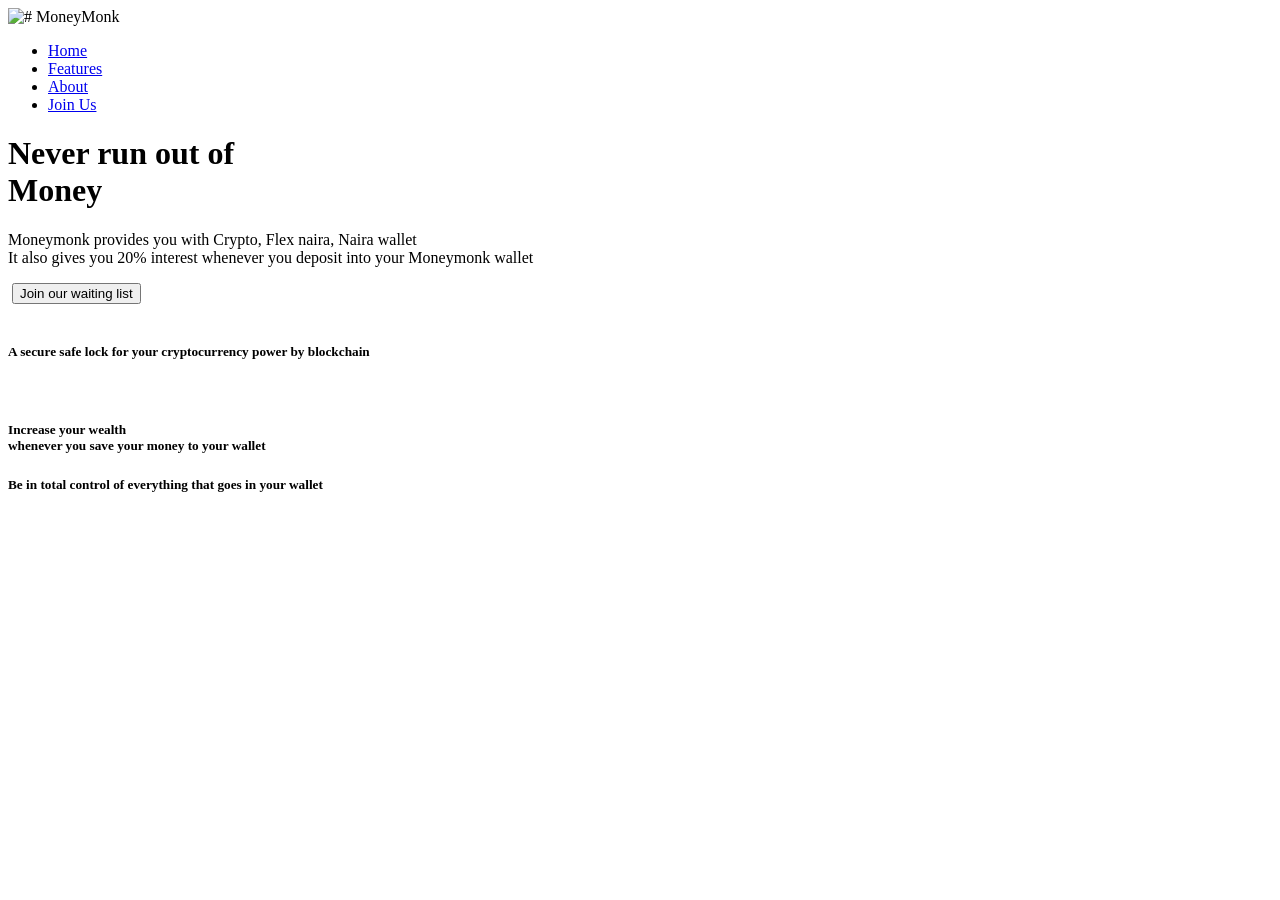
==== index.html @ 7cf6cbc8 "Add files via upload Updated first commit" ====
<!DOCTYPE html>
<html lang="en">
<head>
    <meta charset="UTF-8">
    <meta http-equiv="X-UA-Compatible" content="IE=edge">
    <meta name="viewport" content="width=device-width, initial-scale=1.0">
    <link rel="stylesheet" href="style.css">
    <title>Moneymonk</title>
</head>
<body>
  <div class="nav-links">
    <div class="logo">
        <img src="images/05062021-07_generated.jpg" alt="#"> MoneyMonk
  
    </div>
      <ul>
          <li><a href="#">Home</a></li>
          <li><a href="#">Features</a></li>
          <li><a href="#">About</a></li>
          <li><a href="#">Join Us</a></li>

      </ul>
      </div>
    </div>
      <!--main section-->
      <div class="main-content">
      <div class="main-content heading">
          <h1>Never run out of <br>
        Money</h1>
          <p>Moneymonk provides you with Crypto, Flex naira, Naira wallet <br>
        It also gives you 20% interest whenever you deposit into your Moneymonk wallet </p>
        <img src="images/2905292.png" alt="">
        <button>Join our waiting list</button>

    </div>

    </div>
    <!--Sub-section-->
    <div class="feature-box">
            <div class="box-1">
                <img src="" alt="" class="">
                <h5>A secure safe lock for your cryptocurrency power by blockchain </h5>
            </div>
            <div class="box-2">
                <img src="" alt="" class="">
            <h5> Increase your wealth <br> whenever you save your money to your wallet</h5>            </div>
        </div>
        <div class="box-3">
            <h5>Be in total control of everything that goes in your wallet</h5>
        </div>
        </div>
    </div>
  </div>
<script>

</script>  
</body>
</html>
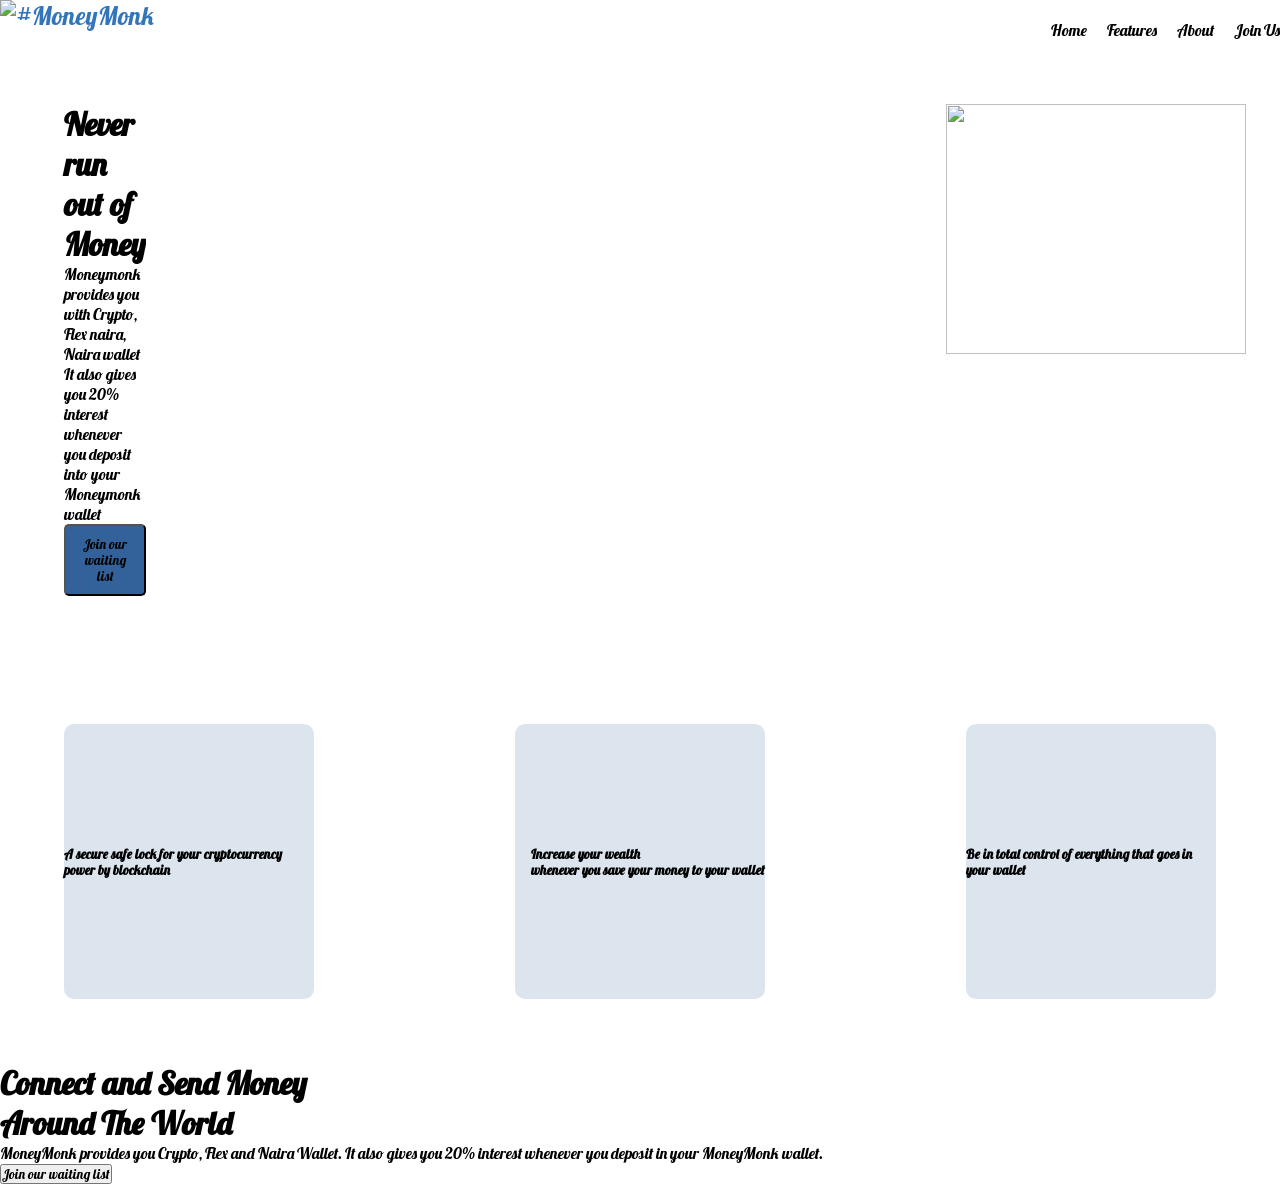
==== commit ac1d5cf3: "various changes were made" ====
--- a/index.html
+++ b/index.html
@@ -9,51 +9,53 @@
     <title>Moneymonk</title>
 </head>
 <body>
-  <div class="nav-links">
-    <div class="logo">
-        <img src="images/05062021-07_generated.jpg" alt="#"> MoneyMonk
-  
-    </div>
-      <ul>
-          <li><a href="#">Home</a></li>
-          <li><a href="#">Features</a></li>
-          <li><a href="#">About</a></li>
-          <li><a href="#">Join Us</a></li>
+<div class="nav-links">
+  <div class="logo">
+    <img src="images/05062021-07_generated.jpg" alt="#"> MoneyMonk
+  </div>
 
-      </ul>
-      </div>
-    </div>
-      <!--main section-->
-      <div class="main-content">
-      <div class="main-content heading">
-          <h1>Never run out of <br>
-        Money</h1>
-          <p>Moneymonk provides you with Crypto, Flex naira, Naira wallet <br>
-        It also gives you 20% interest whenever you deposit into your Moneymonk wallet </p>
-        <img src="images/2905292.png" alt="">
-        <button>Join our waiting list</button>
+  <ul>
+    <li><a href="#">Home</a></li>
+    <li><a href="#">Features</a></li>
+    <li><a href="#">About</a></li>
+    <li><a href="#">Join Us</a></li>
+  </ul>
+</div>
 
-    </div>
+<!--main section-->
+<div class="main-content">
+  <div class="heading">
+    <h1>Never run out of Money</h1>
+    <p>
+      Moneymonk provides you with Crypto, Flex naira, Naira wallet It also gives you 20% interest whenever you
+      deposit into your Moneymonk wallet
+    </p>
+    <button>Join our waiting list</button>
+  </div>
 
-    </div>
-    <!--Sub-section-->
-    <div class="feature-box">
-            <div class="box-1">
-                <img src="" alt="" class="">
-                <h5>A secure safe lock for your cryptocurrency power by blockchain </h5>
-            </div>
-            <div class="box-2">
-                <img src="" alt="" class="">
-            <h5> Increase your wealth <br> whenever you save your money to your wallet</h5>            </div>
-        </div>
-        <div class="box-3">
-            <h5>Be in total control of everything that goes in your wallet</h5>
-        </div>
-        </div>
-    </div>
+  <img src="images/2905292.png" alt="">
+</div>
+
+<!--Sub-section-->
+<div class="feature-box">
+  <div class="box-1">
+    <img src="" alt="" class="">
+    <h5>A secure safe lock for your cryptocurrency power by blockchain </h5>
   </div>
-<script>
 
-</script>  
-</body>
-</html>+  <div class="box-2">
+    <img src="" alt="" class="">
+    <h5> Increase your wealth <br> whenever you save your money to your wallet</h5>
+  </div>
+
+  <div class="box-3">
+    <h5>Be in total control of everything that goes in your wallet</h5>  </div>
+</div>
+</div>
+
+<div class="sub-content">
+  <div class="heading">
+  <h1>Connect and Send Money<br> Around The World</h1>
+  <p>MoneyMonk provides you Crypto, Flex and Naira Wallet. It also gives you 20% interest whenever you deposit in your MoneyMonk wallet.</p>
+<button>Join our waiting list</button>
+</div>
--- a/style.css
+++ b/style.css
@@ -0,0 +1,218 @@
+@import url('https://fonts.googleapis.com/css2?family=Lobster&display=swap');
+  
+* {
+    margin: 0;
+    padding: 0;
+    box-sizing: content-box;
+    font-family: Lobster, cursive;
+}
+
+div.navbar {
+    display: flex;
+    justify-content: space-between;
+    padding: 1% 5%;
+    width: 50vw;
+    background: burlywood;
+}
+
+
+div.logo {
+    display: flex;
+    font-size: 25px;
+    color: #3375BB;
+    height: 20px;
+
+
+}
+
+div.navlinks {
+    display: flex; 
+    margin: auto;
+    padding: 0;
+    width: 100%;
+
+}
+
+ul {
+    display: flex;
+    justify-content: right;
+    list-style: none;
+    
+    
+
+}
+li {
+    padding-left: 20px;
+    
+    
+}
+
+ li a {
+    text-decoration: none;
+    color: black;
+    padding:0 ;
+}
+
+ul li a:hover {
+    color: #304853;
+    background: #33629A;
+    padding: 0.5rem;
+    border-radius: 5px;
+}
+
+div.main-content {
+    display: flex;
+    background: white;
+    padding: 5%;
+}
+
+div.main-content heading h1 {
+    font-size: 300;
+    margin: 80px 20px 40px 100px;
+    height: 250px;
+    text-transform: uppercase;
+    letter-spacing: 2px;
+    font-weight: 600px;
+    color: #1A1A1A;
+}
+
+div.main-content heading p {
+    text-align: left;
+    padding-top: 0.7rem;
+    color: black;
+    font-size: 800;
+    font-weight: 900px;
+    letter-spacing: 2px;
+}
+
+ div.main-content img {
+     background: white;
+     height: 250px;
+     width: 300px;
+     padding-left: 800px;
+     padnhp;ding-top: 5px;
+     padding-right: 10px;
+     border-radius: 3px;
+ }
+
+div.main-content button {
+    background: #33629A;
+     border-radius: 5px;
+     font-size: 500;
+     padding: 10px;
+}
+
+ div.feature-box {
+     display: flex;
+     justify-content: space-between;
+     align-items: center;
+     background: white;
+     padding: 5%;
+
+
+ } 
+
+ div.box-1 {
+     display: flex;
+     justify-content: space-between;
+     align-items: center;
+    background: #DCE4EE;
+    height: 275px;
+    width: 250px;
+    border-radius: 10px;
+ }
+ div.box-2 {
+     display: flex;
+     justify-content: space-between;
+     align-items: center;
+    background: #DCE4EE;
+    height: 275px;
+    width: 250px;
+    border-radius: 10px;
+ }
+    
+div.box-3 {
+    display: flex;
+    justify-content: space-between;
+    align-items: center;
+    background: #DCE4EE;  
+    height: 275px;
+    width: 250px;  
+    border-radius: 10px;
+}
+
+
+
+
+
+
+
+
+    
+}    
+    
+    
+    
+    
+    
+    
+    
+    
+    
+    
+    
+    
+    
+    
+    
+    
+    
+    
+    
+    
+    
+    
+    
+    
+    
+    
+    
+    
+    
+    
+    
+    
+    
+    
+    
+    
+    
+    
+    
+    
+    
+    
+    
+    
+    
+    
+    
+    
+    
+    
+    
+    
+    
+    
+    
+    
+    
+    
+    
+    
+    
+    
+    
+    
+    
+}
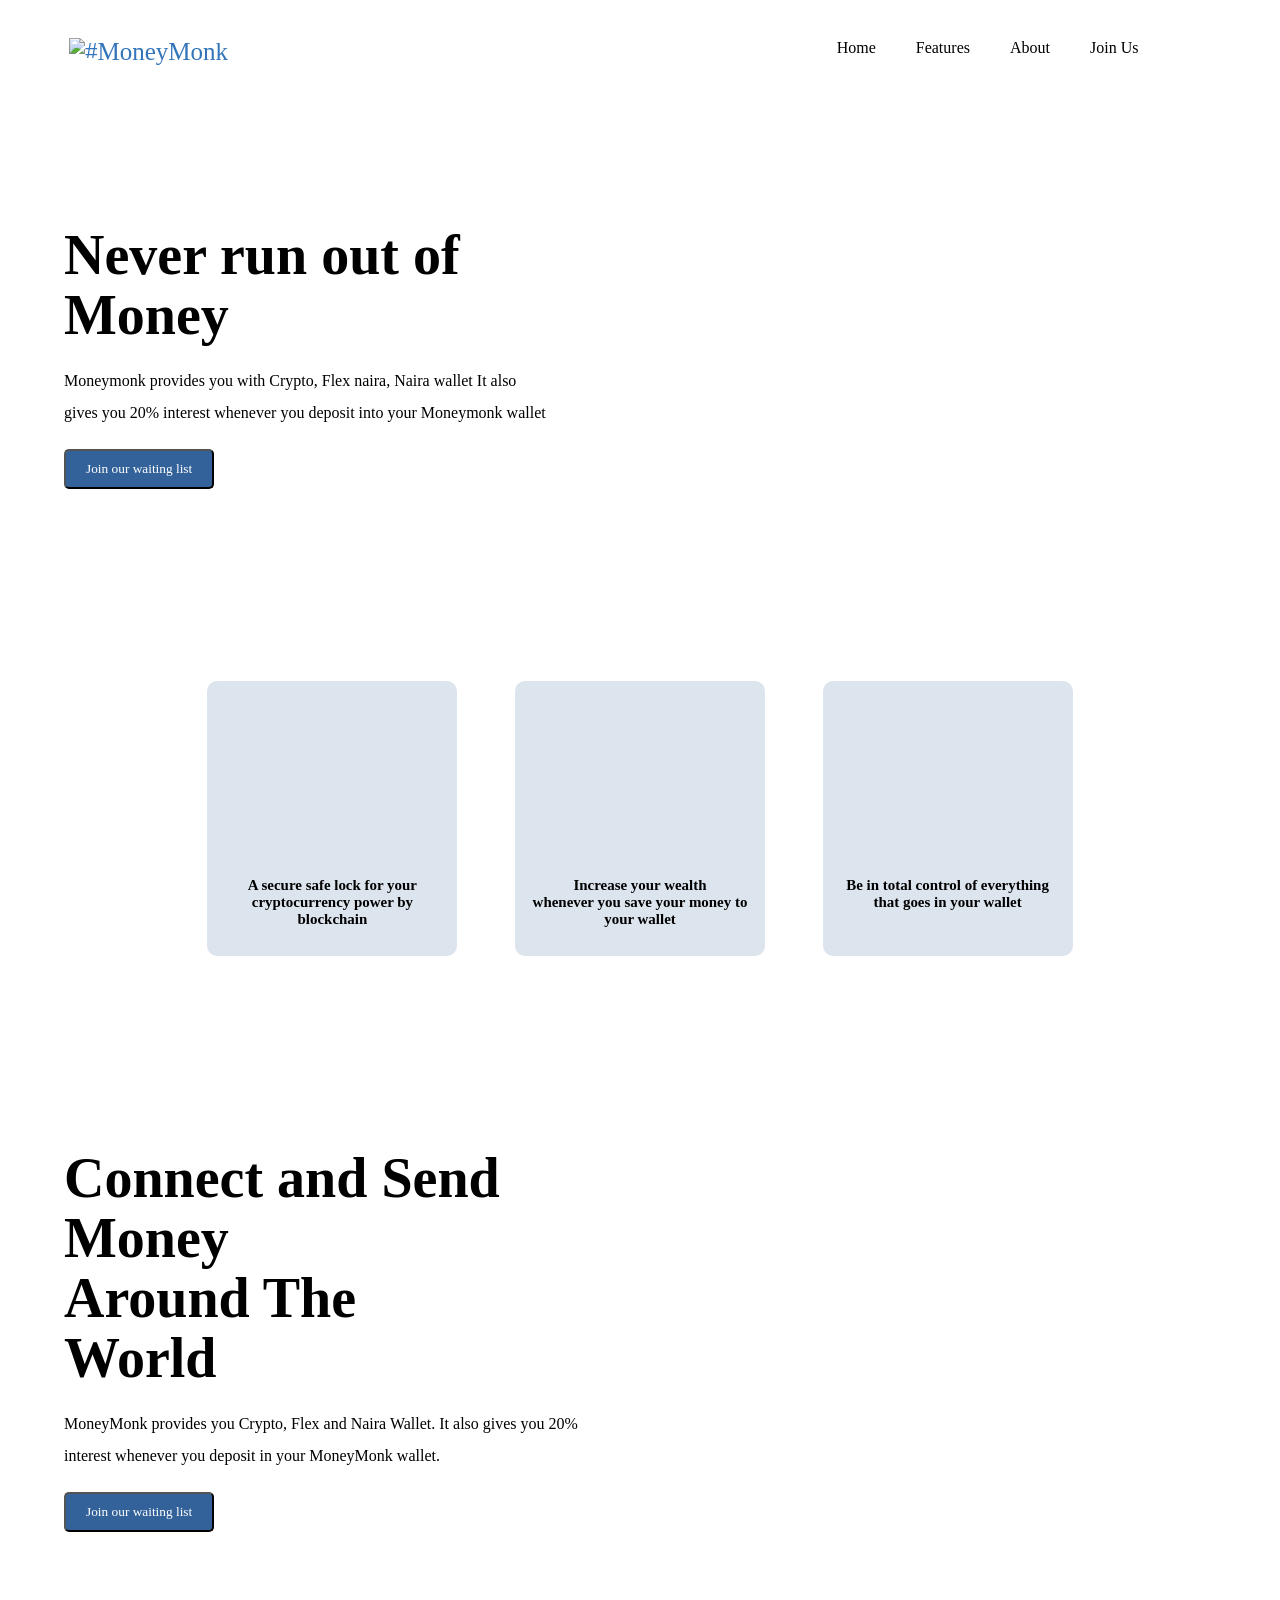
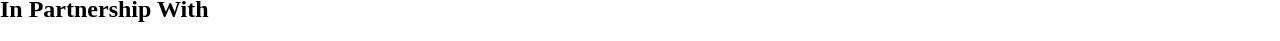
==== commit e7034dd3: "added a new line of code" ====
--- a/index.html
+++ b/index.html
@@ -11,7 +11,7 @@
 <body>
 <div class="nav-links">
   <div class="logo">
-    <img src="images/05062021-07_generated.jpg" alt="#"> MoneyMonk
+    <img src="images/05062021-07_generated-removebg-preview.png" alt="#"> MoneyMonk
   </div>
 
   <ul>
@@ -39,18 +39,19 @@
 <!--Sub-section-->
 <div class="feature-box">
   <div class="box-1">
-    <img src="" alt="" class="">
+    <img src="images/sensei9-removebg-preview.png" alt="" class="">
     <h5>A secure safe lock for your cryptocurrency power by blockchain </h5>
-  </div>
+   </div> 
 
   <div class="box-2">
-    <img src="" alt="" class="">
+    <img src="images/sensei4-removebg-preview.png" alt="" class="">
     <h5> Increase your wealth <br> whenever you save your money to your wallet</h5>
   </div>
 
   <div class="box-3">
+    <img src="images/sensei10-removebg-preview.png" alt="">
     <h5>Be in total control of everything that goes in your wallet</h5>  </div>
-</div>
+  </div>
 </div>
 
 <div class="sub-content">
@@ -59,3 +60,15 @@
   <p>MoneyMonk provides you Crypto, Flex and Naira Wallet. It also gives you 20% interest whenever you deposit in your MoneyMonk wallet.</p>
 <button>Join our waiting list</button>
 </div>
+
+<img src="images/connection3.jpeg" alt="">
+</div>
+
+
+<footer>
+  <h2>In Partnership With</h2>
+  <img src="images/sensei2.jpeg" alt="">
+  <img src="images/sensei8.jpeg" alt="">
+  <img src="images/sensei6.jpeg" alt="">
+  <img src="images/sensei5.jpeg" alt="">
+</footer>
--- a/style.css
+++ b/style.css
@@ -1,164 +1,214 @@
-@import url('https://fonts.googleapis.com/css2?family=Lobster&display=swap');
-  
-* {
-    margin: 0;
-    padding: 0;
-    box-sizing: content-box;
-    font-family: Lobster, cursive;
+ @import url('https://fonts.googleapis.com/css2?family=Lobster&display=swap');
+    
+    * {
+      margin: 0;
+      padding: 0;
+      box-sizing: content-box;
+      font-family: Inter, cursive;
+    }
+    
+    /* What does this work for? */
+    
+    /*
+    div.navbar {
+      display: flex;
+      justify-content: space-between;
+      padding: 1% 5%;
+      width: 50vw;
+      background: burlywood;
+    }
+    */
+    
+    div.logo {
+      display: flex;
+      font-size: 25px;
+      color: #3375bb;
+      margin-left: 5px;
+      height: 20px;
+      background: white;
+     }
+      /* it suuposed to be div.nav-links not div.navlinks */
+    div.nav-links {
+      display: flex;
+      justify-content: space-between;
+      align-items: center;
+      padding: 3% 5%;
+      max-width: 100%;
+    }
+    
+    ul {
+      display: flex;
+      padding-right: 5%;
+      list-style: none;
+    }
+    
+    li a {
+      padding: 0 20px;
+      text-decoration: none;
+      color: black;
+    }
+    
+    li a:hover {
+      color: white;
+      background: #33629a;
+      padding: 10px 20px;
+      border-radius: 5px;
+    }
+    
+    /*
+    li {
+      padding-left: 20px;
+    }
+    
+    li a {
+      text-decoration: none;
+      color: black;
+      padding: 0;
+    }
+    
+    ul 
+    
+    */
+    
+    div.main-content {
+        display: flex;
+      align-items: center;
+      line-height: 2;
+      padding: 10% 5% 5% 5%;
+    }
+    
+    div.main-content.heading {
+      display: flex;
+      flex-direction: column;
+    }
+    
+    .heading p {
+      padding: 20px 0;
+      width: 60%;
+    }
+    
+    .heading h1 {
+      width: 50%;
+      font-size: 3.5rem;
+      line-height: 60px;
+    }
+    
+    .heading button {
+      background: #33629a;
+      color: white;
+      border-radius: 5px;
+      font-size: 500;
+      padding: 10px 20px;
+      cursor: pointer;
+    }
+    
+    div.main-content img {
+      width: 400px;
+      border-radius: 3px;
+    }
+    
+    /*
+    div.main-content heading h1 {
+      font-size: 300;
+      margin: 80px 20px 40px 100px;
+      height: 250px;
+      text-transform: uppercase;
+      letter-spacing: 2px;
+      font-weight: 600px;
+      color: #1a1a1a;
+    }
+    
+    div.main-content heading p {
+      text-align: left;
+      padding-top: 0.7rem;
+      color: black;
+      font-size: 800;
+      font-weight: 900px;
+      letter-spacing: 2px;
+    }
+    
+    div.main-content img {
+      background: white;
+      height: 250px;
+      width: 300px;
+      border-radius: 3px;
+    }
+    
+    div.main-content button {
+      background: #33629a;
+      border-radius: 5px;
+      font-size: 500;
+      padding: 10px;
+    }
+    */
+    
+    div.feature-box {
+      display: flex;
+      justify-content: center;
+      align-items: center;
+      text-align: center;
+      font-size: 18px;
+      font-weight: 600;
+      padding: 10% 5% 5% 5%;
+    }
+    div.feature-box  h5{
+        padding: 70% 5% 5% 5%;
+        
+    }
+
+    div.box-1 {
+      background: #dce4ee;
+      height: 275px;
+      width: 250px;
+      border-radius: 10px;
+    }
+    
+    div.box-2 {
+      background: #dce4ee;
+      height: 275px;
+      width: 250px;
+      border-radius: 10px;
+      margin: 0 5%;
+    }
+    
+    div.box-3 {
+      background: #dce4ee;
+      height: 275px;
+      width: 250px;
+      border-radius: 10px;
+    }
+
+ div.sub-content {
+    display: flex;
+    align-items: center;
+    line-height: 2;
+    padding: 10% 5% 5% 5%;
+ } 
+ 
+ div.sub-content.heading {
+     display: flex;
+     flex-direction: column;
+ }
+
+ .heading p {
+     padding: 20px 0;
+     width: 60%;
+ }
+
+.heading h5 {
+    width: 60%;
+    font-size: 3.5rem;
+    line-height: 60px;
+} 
+
+.heading button {
+    background: #33629a;
+    color: white;
+    border-radius: 5px;
+    font-size: 500;
+    padding: 10px 20px;
+    cursor: pointer;
 }
-
-div.navbar {
-    display: flex;
-    justify-content: space-between;
-    padding: 1% 5%;
-    width: 50vw;
-    background: burlywood;
-}
-
-
-div.logo {
-    display: flex;
-    font-size: 25px;
-    color: #3375BB;
-    height: 20px;
-
-
-}
-
-div.navlinks {
-    display: flex; 
-    margin: auto;
-    padding: 0;
-    width: 100%;
-
-}
-
-ul {
-    display: flex;
-    justify-content: right;
-    list-style: none;
-    
-    
-
-}
-li {
-    padding-left: 20px;
-    
-    
-}
-
- li a {
-    text-decoration: none;
-    color: black;
-    padding:0 ;
-}
-
-ul li a:hover {
-    color: #304853;
-    background: #33629A;
-    padding: 0.5rem;
-    border-radius: 5px;
-}
-
-div.main-content {
-    display: flex;
-    background: white;
-    padding: 5%;
-}
-
-div.main-content heading h1 {
-    font-size: 300;
-    margin: 80px 20px 40px 100px;
-    height: 250px;
-    text-transform: uppercase;
-    letter-spacing: 2px;
-    font-weight: 600px;
-    color: #1A1A1A;
-}
-
-div.main-content heading p {
-    text-align: left;
-    padding-top: 0.7rem;
-    color: black;
-    font-size: 800;
-    font-weight: 900px;
-    letter-spacing: 2px;
-}
-
- div.main-content img {
-     background: white;
-     height: 250px;
-     width: 300px;
-     padding-left: 800px;
-     padnhp;ding-top: 5px;
-     padding-right: 10px;
-     border-radius: 3px;
- }
-
-div.main-content button {
-    background: #33629A;
-     border-radius: 5px;
-     font-size: 500;
-     padding: 10px;
-}
-
- div.feature-box {
-     display: flex;
-     justify-content: space-between;
-     align-items: center;
-     background: white;
-     padding: 5%;
-
-
- } 
-
- div.box-1 {
-     display: flex;
-     justify-content: space-between;
-     align-items: center;
-    background: #DCE4EE;
-    height: 275px;
-    width: 250px;
-    border-radius: 10px;
- }
- div.box-2 {
-     display: flex;
-     justify-content: space-between;
-     align-items: center;
-    background: #DCE4EE;
-    height: 275px;
-    width: 250px;
-    border-radius: 10px;
- }
-    
-div.box-3 {
-    display: flex;
-    justify-content: space-between;
-    align-items: center;
-    background: #DCE4EE;  
-    height: 275px;
-    width: 250px;  
-    border-radius: 10px;
-}
-
-
-
-
-
-
-
-
-    
-}    
-    
-    
-    
-    
-    
-    
-    
-    
-    
     
     
     
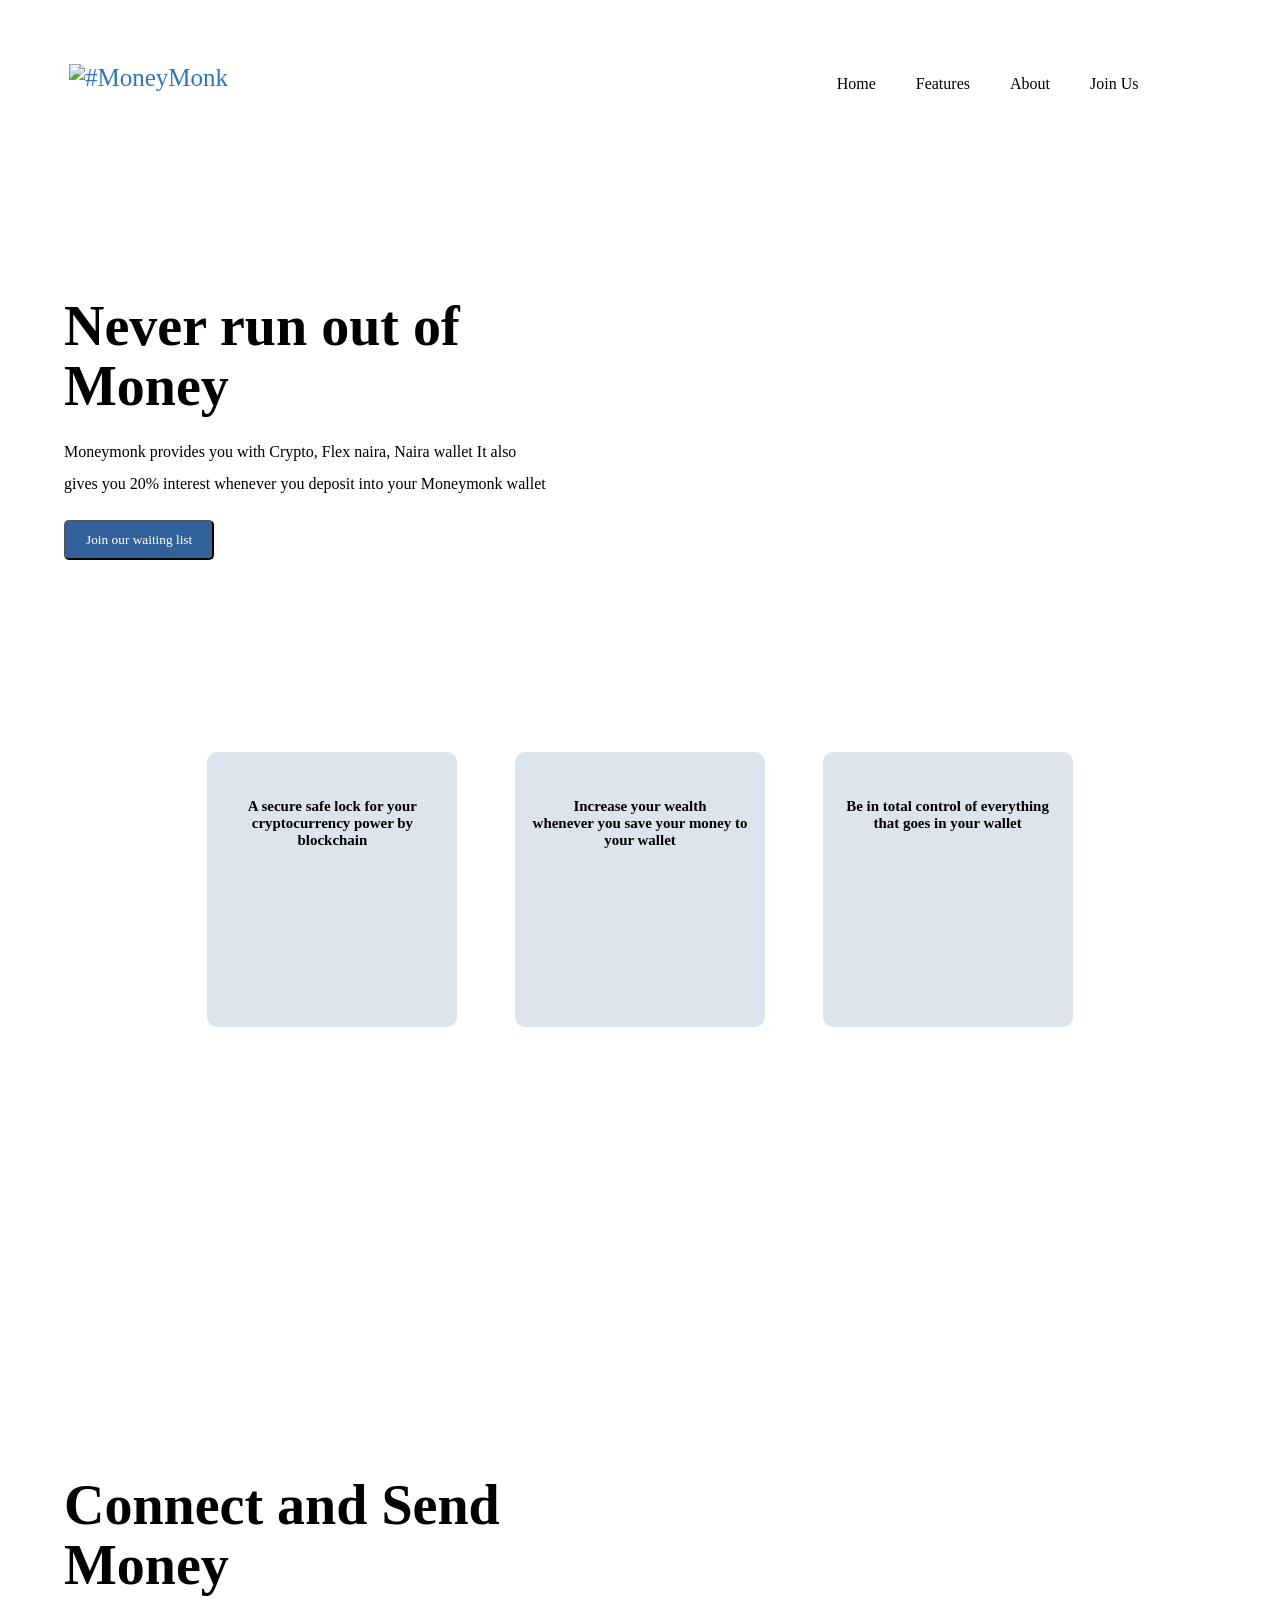
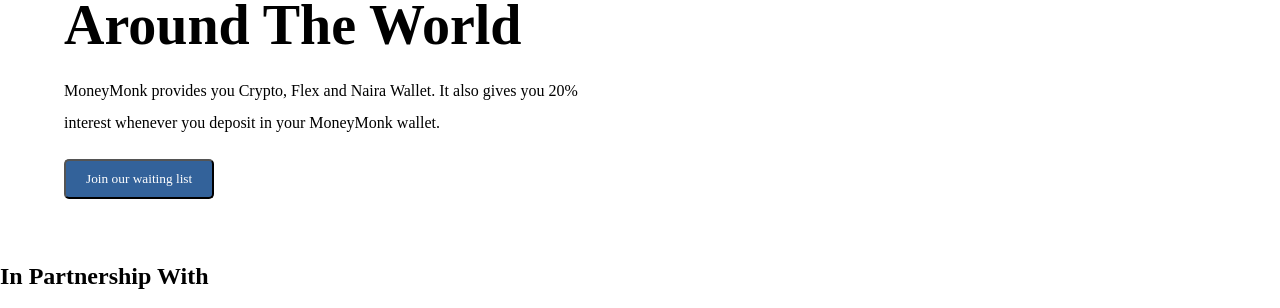
==== commit 40adeae3: "recently pushed" ====
--- a/index.html
+++ b/index.html
@@ -20,6 +20,7 @@
     <li><a href="#">About</a></li>
     <li><a href="#">Join Us</a></li>
   </ul>
+</div>
 </div>
 
 <!--main section-->
@@ -59,16 +60,18 @@
   <h1>Connect and Send Money<br> Around The World</h1>
   <p>MoneyMonk provides you Crypto, Flex and Naira Wallet. It also gives you 20% interest whenever you deposit in your MoneyMonk wallet.</p>
 <button>Join our waiting list</button>
+  </div>
+
+<img src="images\connection3-removebg-preview (1).png" alt="">
 </div>
 
-<img src="images/connection3.jpeg" alt="">
-</div>
-
-
-<footer>
+<div class="footer">
   <h2>In Partnership With</h2>
+<div class="images">
+  <div>
   <img src="images/sensei2.jpeg" alt="">
   <img src="images/sensei8.jpeg" alt="">
   <img src="images/sensei6.jpeg" alt="">
   <img src="images/sensei5.jpeg" alt="">
-</footer>
+</div>
+</div>
--- a/style.css
+++ b/style.css
@@ -24,7 +24,7 @@
       font-size: 25px;
       color: #3375bb;
       margin-left: 5px;
-      height: 20px;
+      height: 40px;
       background: white;
      }
       /* it suuposed to be div.nav-links not div.navlinks */
@@ -32,7 +32,7 @@
       display: flex;
       justify-content: space-between;
       align-items: center;
-      padding: 3% 5%;
+      padding: 5% 5%;
       max-width: 100%;
     }
     
@@ -85,10 +85,11 @@
     .heading p {
       padding: 20px 0;
       width: 60%;
+      
     }
     
     .heading h1 {
-      width: 50%;
+      width: 60%;
       font-size: 3.5rem;
       line-height: 60px;
     }
@@ -145,16 +146,15 @@
     div.feature-box {
       display: flex;
       justify-content: center;
-      align-items: center;
       text-align: center;
       font-size: 18px;
       font-weight: 600;
       padding: 10% 5% 5% 5%;
     }
     div.feature-box  h5{
-        padding: 70% 5% 5% 5%;
-        
-    }
+        padding: 10% 5% 5% 5%;    
+    }
+
 
     div.box-1 {
       background: #dce4ee;
@@ -162,13 +162,23 @@
       width: 250px;
       border-radius: 10px;
     }
+
+    div.box-1 img {
+        width: 150px;
+
+    }
     
     div.box-2 {
-      background: #dce4ee;
+        background: #dce4ee;
       height: 275px;
       width: 250px;
       border-radius: 10px;
       margin: 0 5%;
+    }
+
+    div.box-2 img {
+        width: 135px;
+      background: #dce4ee;
     }
     
     div.box-3 {
@@ -178,11 +188,19 @@
       border-radius: 10px;
     }
 
+    div.box-3 img {
+        width: 135px;
+      background: #dce4ee;
+
+        
+    }
+
  div.sub-content {
     display: flex;
     align-items: center;
     line-height: 2;
-    padding: 10% 5% 5% 5%;
+    padding: 30% 5% 5% 5%;
+    background-color: white;
  } 
  
  div.sub-content.heading {
@@ -209,11 +227,36 @@
     padding: 10px 20px;
     cursor: pointer;
 }
-    
-    
-    
-    
-    
+
+div.sub-content img {
+    width: 300px;
+
+
+}
+
+footer {
+    display: flex;
+    justify-content: center;
+    text-align: center;
+    font-weight: 600;
+      padding: 50% 5% 5% 5%;
+}
+ footer h2 {
+    text-align: center;
+    padding: 50% 5% 5% 5%;    
+
+}
+
+
+:root {
+    --section-width: 1200px;
+    --section-padding: 4rem;
+}
+    
+    
+    
+    
+
     
     
     
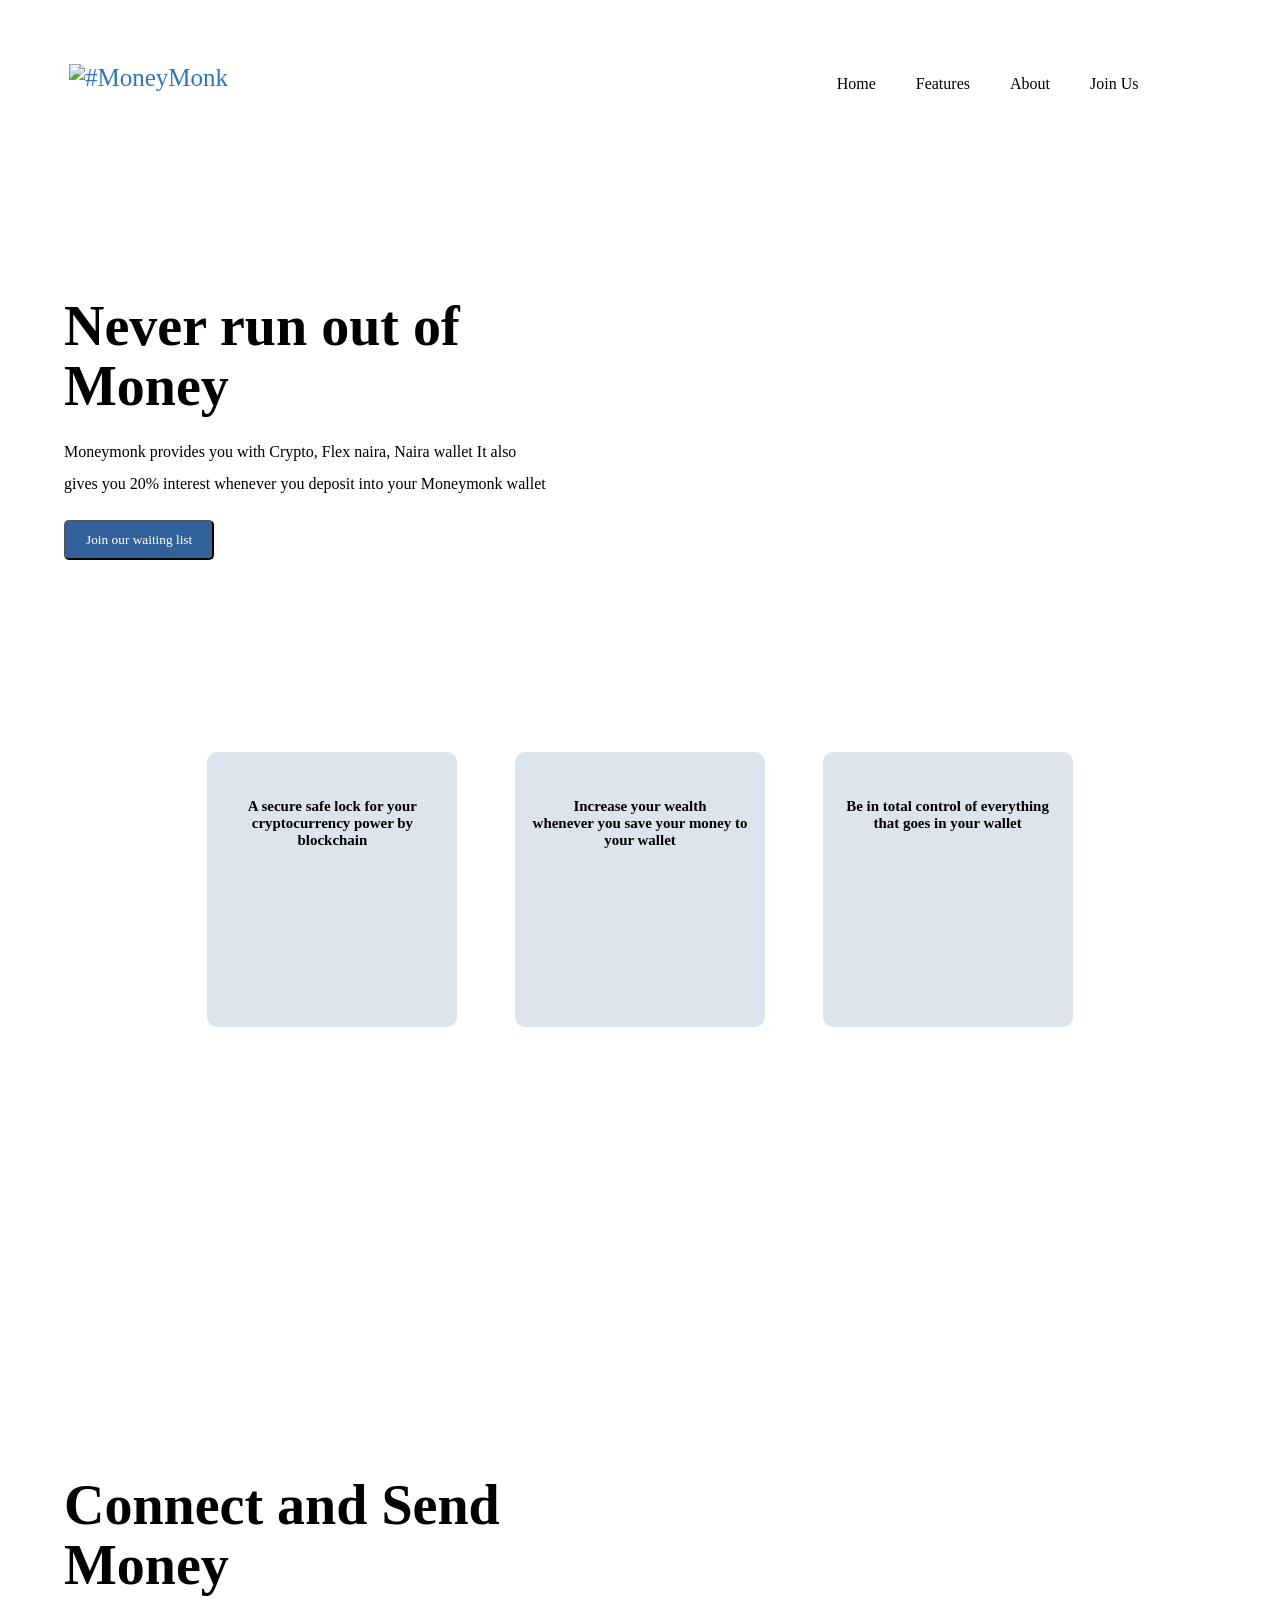
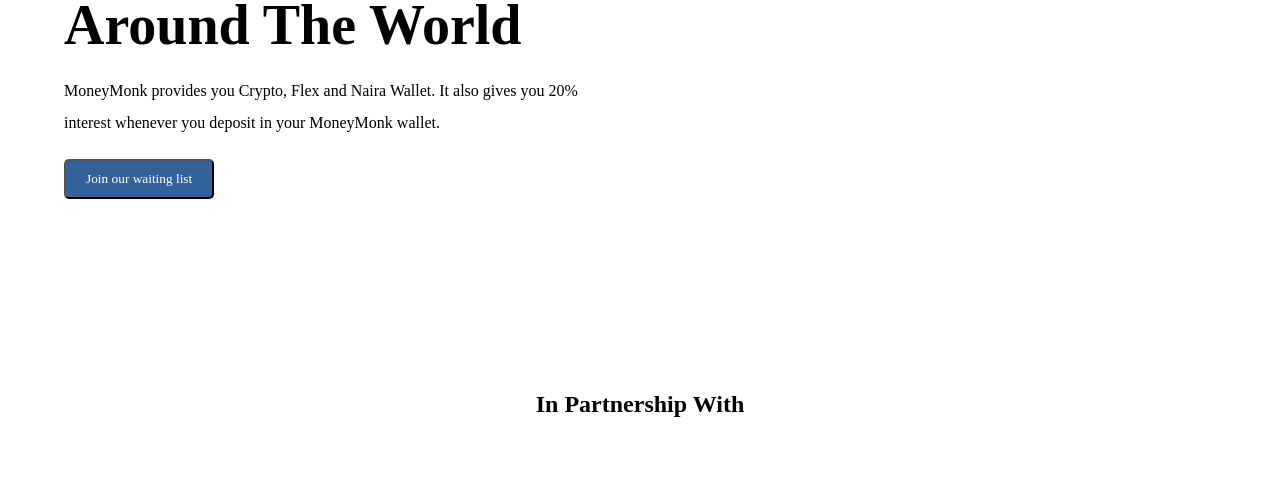
==== commit df0c382c: "Recently updated" ====
--- a/index.html
+++ b/index.html
@@ -67,11 +67,10 @@
 
 <div class="footer">
   <h2>In Partnership With</h2>
+  </div>
 <div class="images">
-  <div>
   <img src="images/sensei2.jpeg" alt="">
   <img src="images/sensei8.jpeg" alt="">
   <img src="images/sensei6.jpeg" alt="">
   <img src="images/sensei5.jpeg" alt="">
 </div>
-</div>
--- a/style.css
+++ b/style.css
@@ -8,17 +8,13 @@
     }
     
     /* What does this work for? */
-    
     /*
     div.navbar {
       display: flex;
       justify-content: space-between;
-      padding: 1% 5%;
-      width: 50vw;
-      background: burlywood;
+      margin: 0 5% 5%;
     }
     */
-    
     div.logo {
       display: flex;
       font-size: 25px;
@@ -106,6 +102,7 @@
     div.main-content img {
       width: 400px;
       border-radius: 3px;
+      background: white;
     }
     
     /*
@@ -201,6 +198,7 @@
     line-height: 2;
     padding: 30% 5% 5% 5%;
     background-color: white;
+
  } 
  
  div.sub-content.heading {
@@ -217,6 +215,7 @@
     width: 60%;
     font-size: 3.5rem;
     line-height: 60px;
+    padding: 20px 0;
 } 
 
 .heading button {
@@ -234,22 +233,29 @@
 
 }
 
-footer {
-    display: flex;
-    justify-content: center;
-    text-align: center;
+div.footer {
     font-weight: 600;
-      padding: 50% 5% 5% 5%;
-}
- footer h2 {
-    text-align: center;
-    padding: 50% 5% 5% 5%;    
-
-}
+    margin: auto;
+    padding: 10% 5% 5% 5%;
+}
+
+ div.footer h2 {
+  text-align: center;
+
+}
+
+.images {
+  display: block;
+
+  margin: 0 auto;
+
+}
+
+  
 
 
 :root {
-    --section-width: 1200px;
+    
     --section-padding: 4rem;
 }
     
